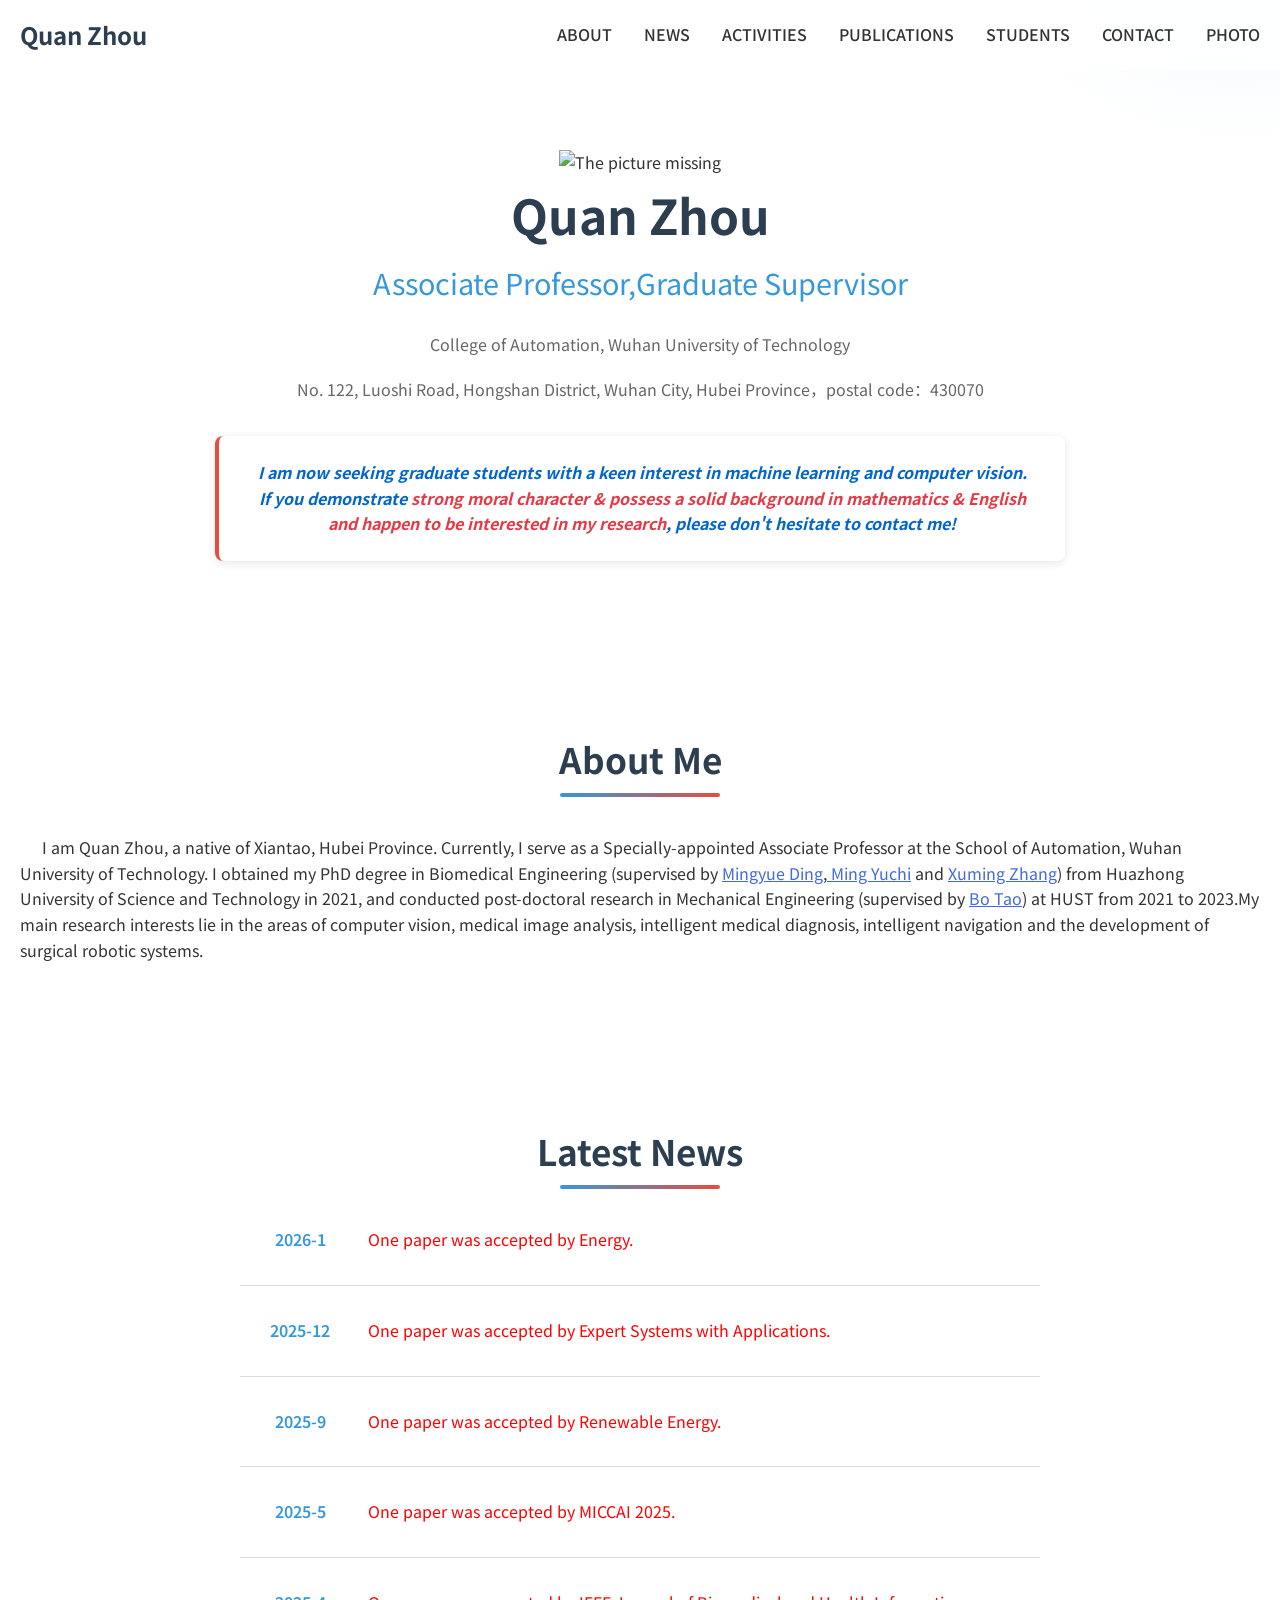
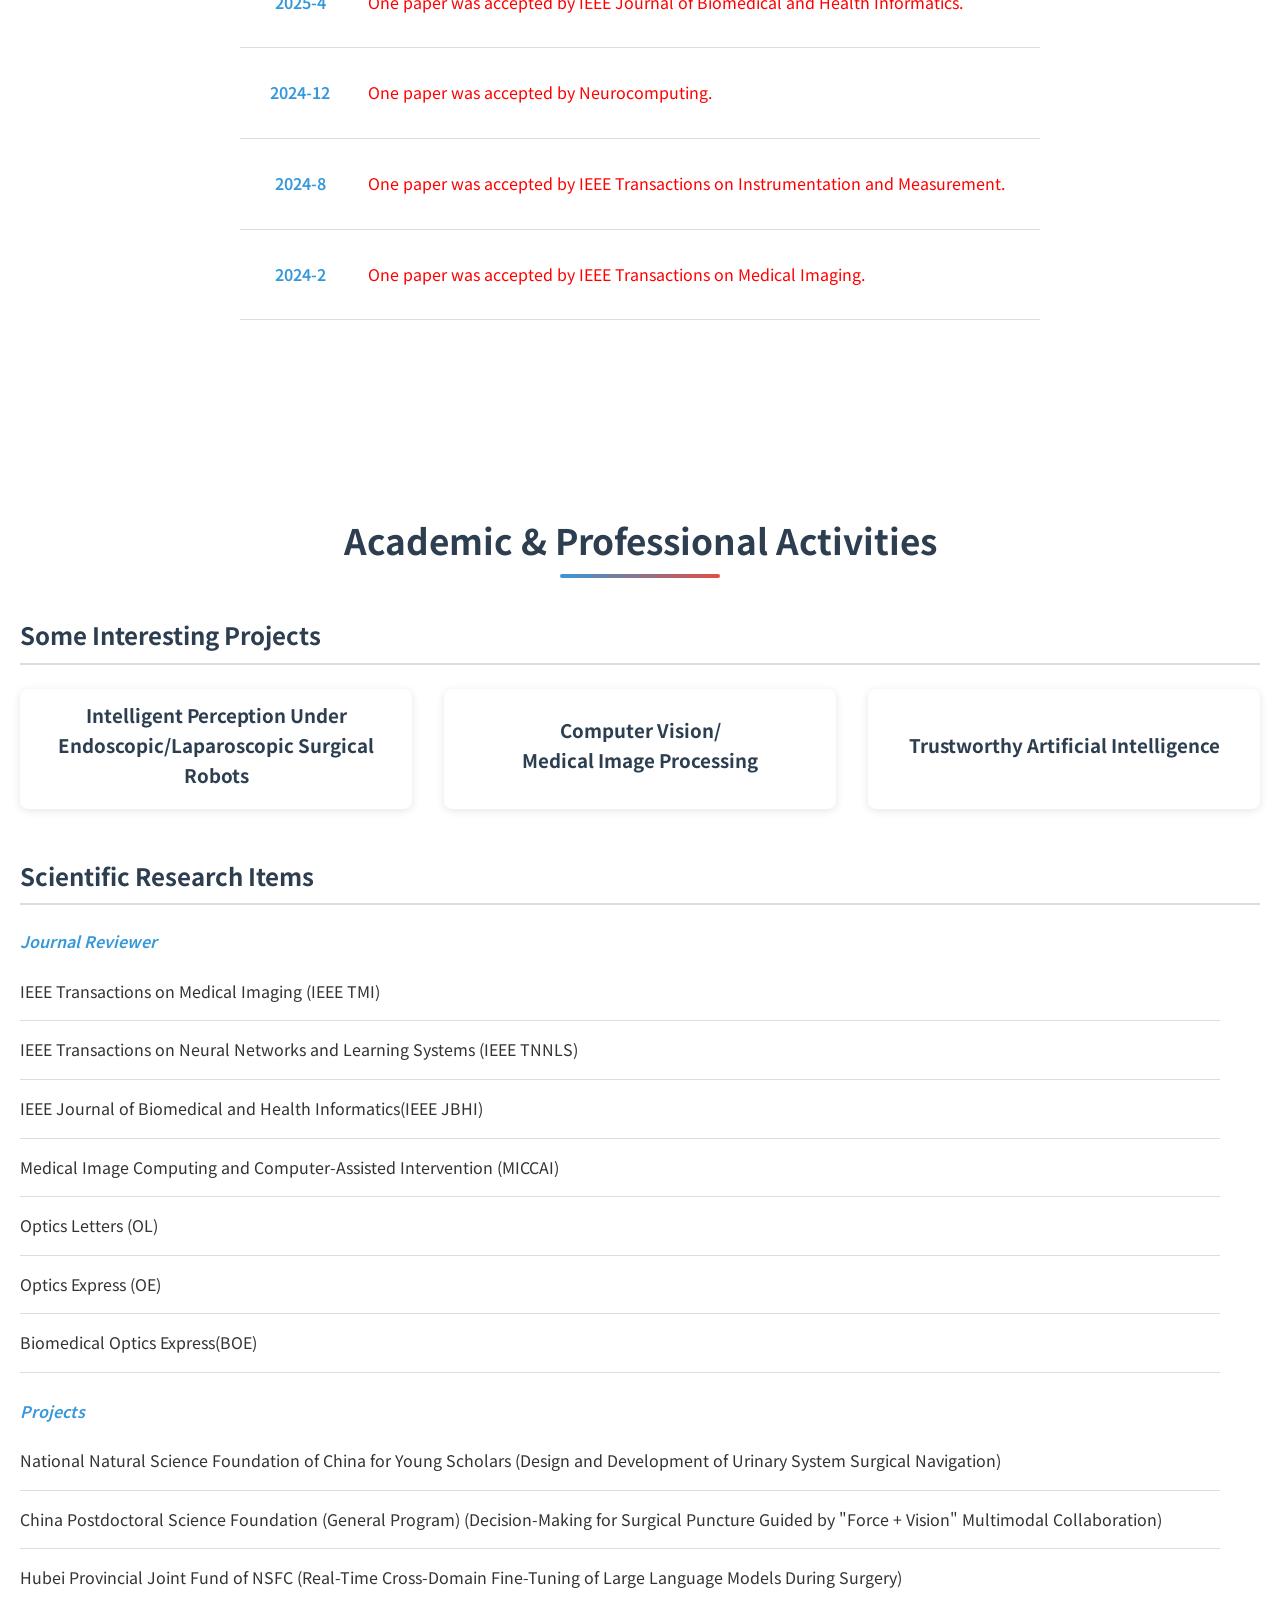
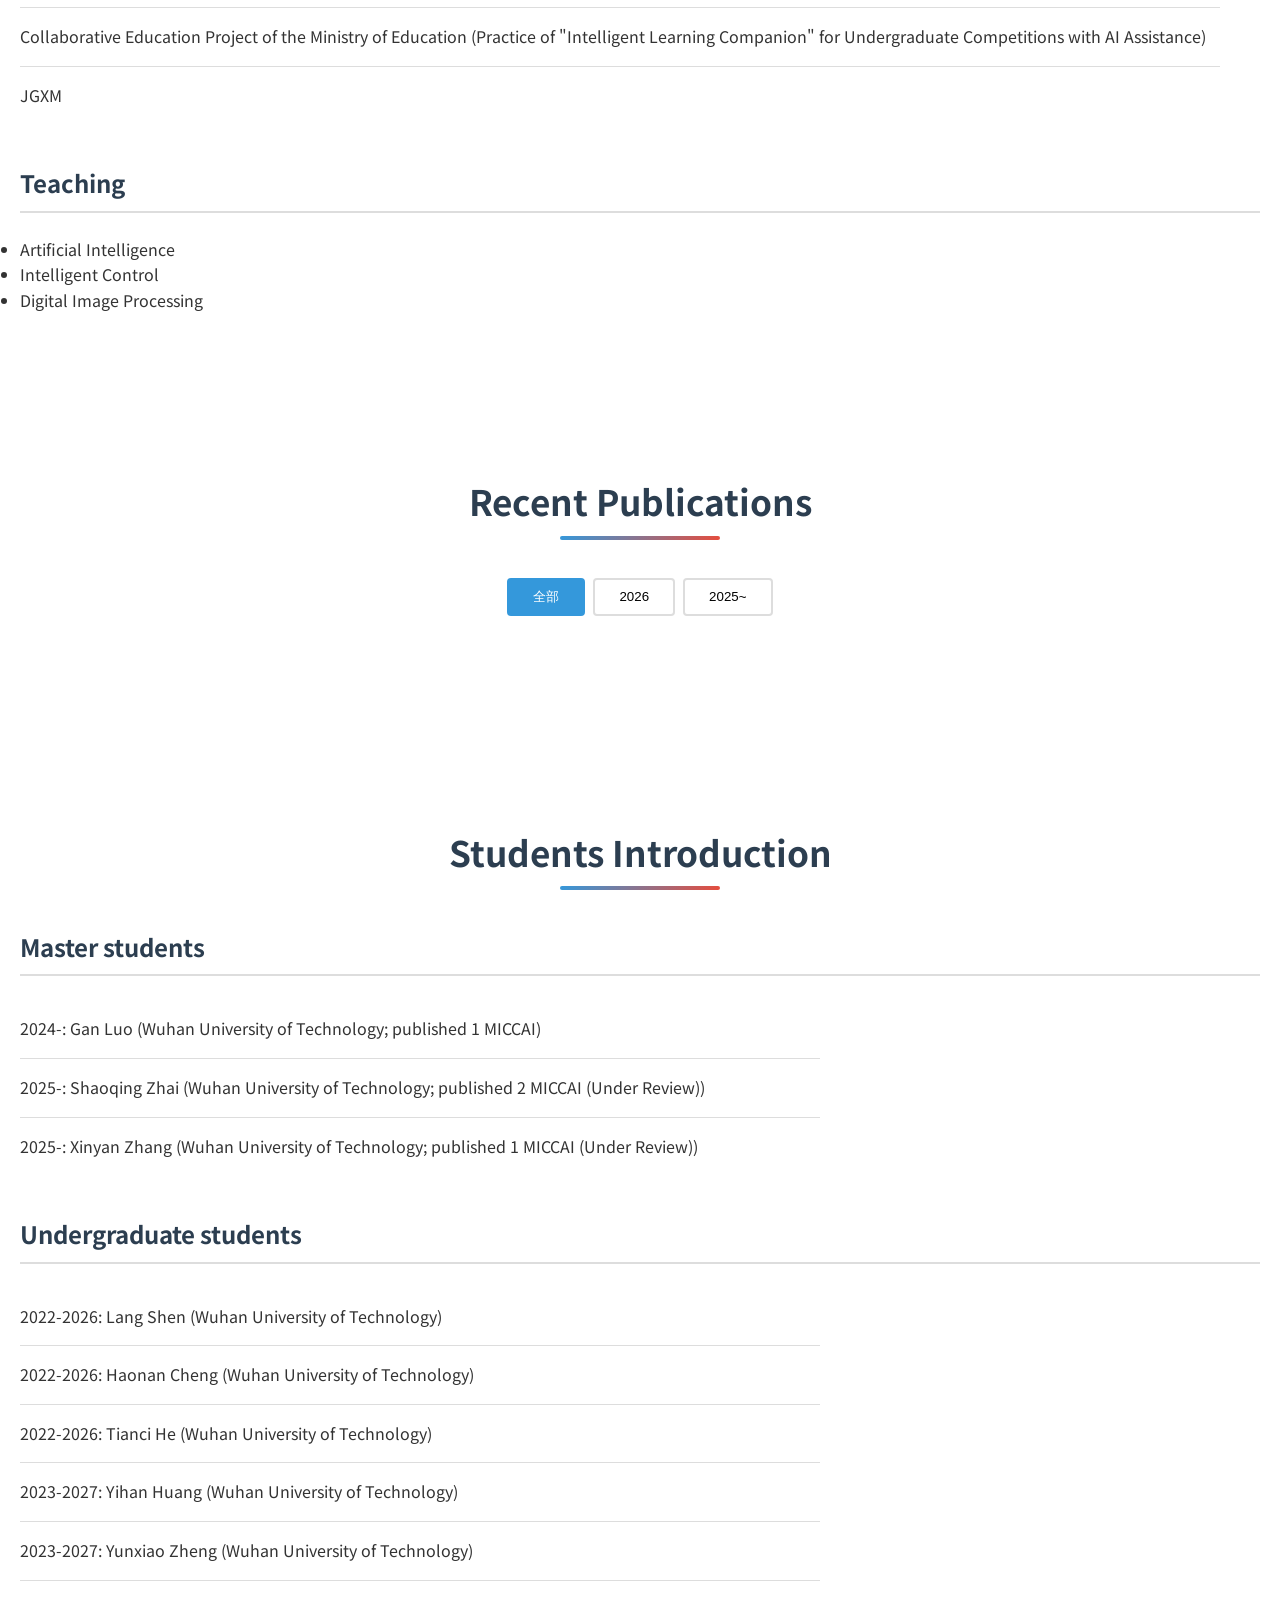
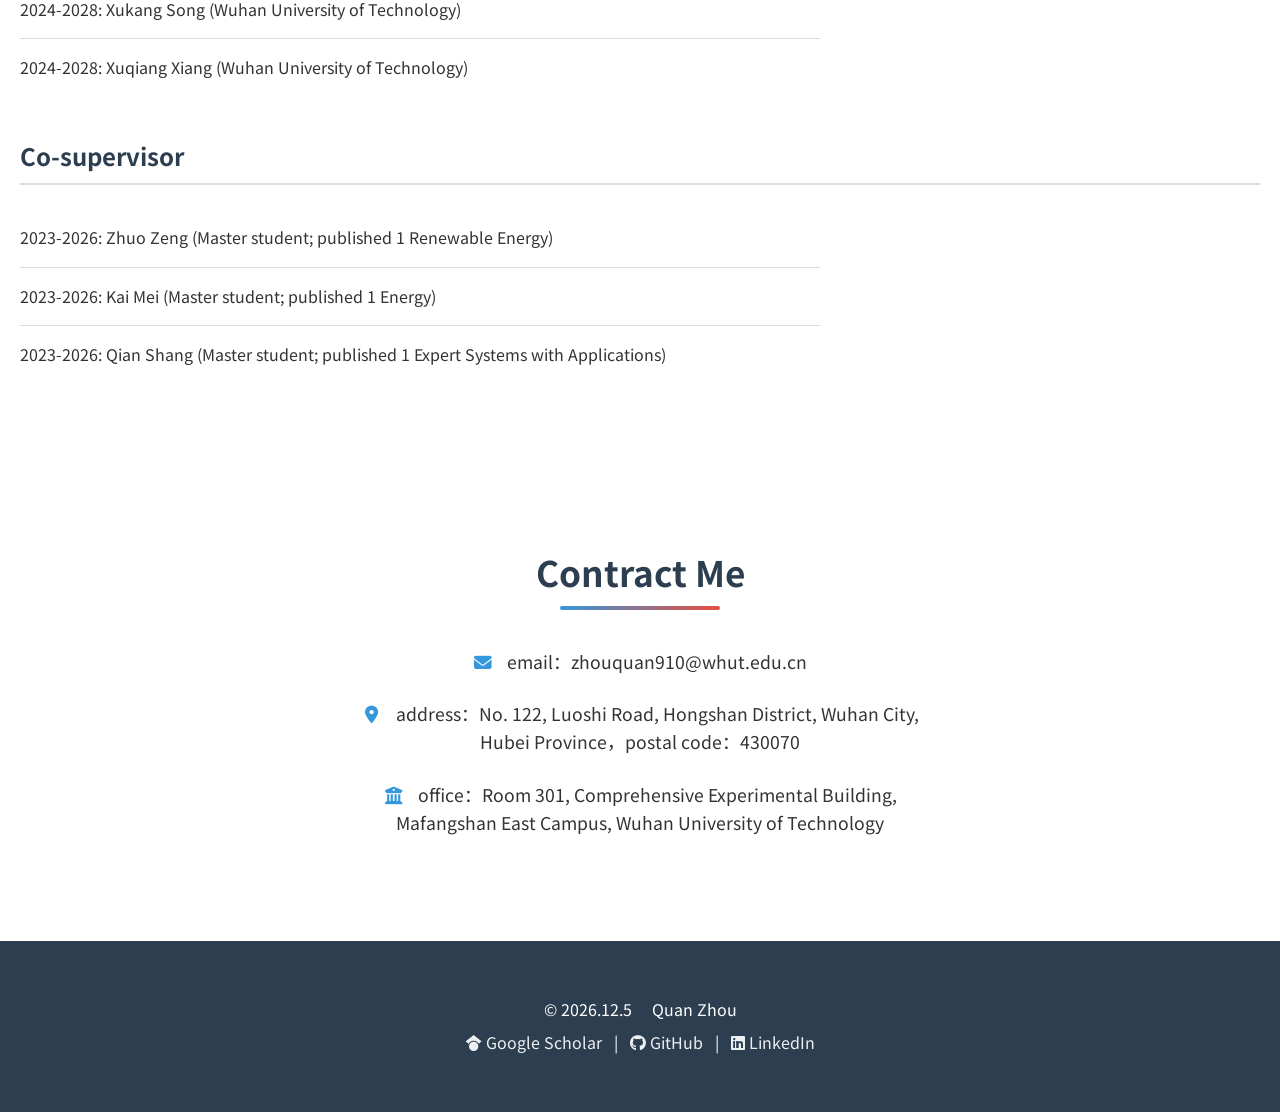
==== myhtml.html @ 2dcffbde "Add files via upload" ====
<!DOCTYPE html>
<html lang="zh-CN">
<head>
    <meta charset="UTF-8">
    <meta name="keywords" content="周权, 武汉理工大学, 周权主页, Quan Zhou, Zhou Quan, machine learning, HUST, Wuhan University of Technology">
    <meta name="description" content="Quan Zhou's home page">
    <meta name="viewport" content="width=device-width, initial-scale=1.0">
    <title>Quan Zhou(周权的个人主页，武汉理工大学) - Homepage</title>
    <link rel="stylesheet" href="style.css">
    <link rel="stylesheet" href="https://cdnjs.cloudflare.com/ajax/libs/font-awesome/6.4.0/css/all.min.css">
    <link href="https://fonts.googleapis.com/css2?family=Noto+Sans+SC:wght@300;400;500;700&family=Source+Sans+Pro:wght@300;400;600&display=swap" rel="stylesheet">
</head>
<body>
    <!-- 顶部导航 -->
    <nav class="navbar">
        <div class="container">
            <a href="#" class="logo">Quan Zhou</a>
            <ul class="nav-links">
                <li><a href="#about">ABOUT</a></li>
                <li><a href="#news">NEWS</a></li>
                <li><a href="#activities">ACTIVITIES</a></li>
                <li><a href="#publications">PUBLICATIONS</a></li>
                <li><a href="#students">STUDENTS</a></li>
                <li><a href="#contact">CONTACT</a></li>
                <li><a href="photo.html" >PHOTO</a></li> 
                <!-- 若需要新开页面窗口，则添加target="_blank"在上一行<a href="photo.html" xxxxxx> 位置-->
            </ul>
            <button class="mobile-menu-btn">
                <i class="fas fa-bars"></i>
            </button>
        </div>
    </nav>

    <!-- 页面头部横幅 -->
    <header class="hero">
        <div class="container">
            <div class="Portrait"><img src="/photo/Zq.png" alt="The picture missing"></div>
            <h1>Quan Zhou</h1>
            <h2>Associate Professor,Graduate Supervisor</h2>
            <p class="affiliation">
                College of Automation, Wuhan University of Technology
            </p>
            <p class="address">
                No. 122, Luoshi Road, Hongshan District, Wuhan City, Hubei Province，postal code：430070
            </p>
            <p class="call-for-students">
                I am now seeking graduate students with a keen interest in machine learning and computer vision. <br>
             If you demonstrate <span class="highlight-text">strong moral character & possess a solid background in mathematics & English and happen to be interested in my research</span>, 
             please don't hesitate to contact me!
            </p>
        </div>
    </header>

    <!-- 关于模块 -->
    <section id="about" class="section">
        <div class="container">
            <h2 class="section-title">About Me</h2>
            <div class="about-content">
                <p style="text-indent: 1.4em">I am Quan Zhou, a native of Xiantao, Hubei Province. Currently, I serve as a Specially-appointed Associate Professor at the School of Automation, Wuhan University of Technology. I obtained my PhD degree in Biomedical Engineering (supervised by <span class="supervisor-link"><a href="http://faculty.hust.edu.cn/MINGYUEDING/zh_CN/index.htm" target="_blank">Mingyue Ding</a></span>,<span class="supervisor-link"><a  href="http://faculty.hust.edu.cn/yuchiming/zh_CN/index.htm" target="_blank"> Ming Yuchi</a></span> and <span class="supervisor-link"><a href="http://faculty.hust.edu.cn/zhangxuming/zh_CN/index.htm" target="_blank">Xuming Zhang</a></span>) from Huazhong University of Science and Technology in 2021, and conducted post-doctoral research in Mechanical Engineering (supervised by <span class="supervisor-link"><a href="https://mse.hust.edu.cn/info/1142/1328.htm" target="_blank">Bo Tao</a></span>) at HUST from 2021 to 2023.My main research interests lie in the areas of computer vision, medical image analysis, intelligent medical diagnosis, intelligent navigation and the development of surgical robotic systems.</p>
            </div>
        </div>
    </section>

    <!-- 新闻模块 -->
    <section id="news" class="section">
        <div class="container">
            <h2 class="section-title">Latest News</h2>
            <div class="timeline">
                <div class="timeline-item">
                    <div class="timeline-date">2026-1</div>
                    <div class="timeline-content">One paper was accepted by Energy.</div>
                </div>
               
                <div class="timeline-item">
                    <div class="timeline-date">2025-12</div>
                    <div class="timeline-content">One paper was accepted by Expert Systems with Applications.</div>
                </div>
               
                <div class="timeline-item">
                    <div class="timeline-date">2025-9</div>
                    <div class="timeline-content">One paper was accepted by Renewable Energy.</div>
                </div>

                <div class="timeline-item">
                    <div class="timeline-date">2025-5</div>
                    <div class="timeline-content">One paper was accepted by MICCAI 2025. </div>
                </div>

                <div class="timeline-item">
                    <div class="timeline-date">2025-4</div>
                    <div class="timeline-content">One paper was accepted by IEEE Journal of Biomedical and Health Informatics. </div>
                </div>

                <div class="timeline-item">
                    <div class="timeline-date">2024-12</div>
                    <div class="timeline-content"> One paper was accepted by Neurocomputing.</div>         
                </div>      

                <div class="timeline-item">
                    <div class="timeline-date">2024-8</div>
                    <div class="timeline-content">One paper was accepted by IEEE Transactions on Instrumentation and Measurement.</div>
                </div>

                <div class="timeline-item">
                    <div class="timeline-date">2024-2</div>
                    <div class="timeline-content">One paper was accepted by IEEE Transactions on Medical Imaging. </div>
                </div>
                <!-- 更多新闻项 -->
            </div>
        </div>
    </section>

    <!-- 活动模块 --><!-- 往研究项目上添加百度百科超链接 --> 
    <section id="activities" class="section">
        <div class="container">
            <h2 class="section-title">Academic & Professional Activities</h2>
            <!-- 研究项目模块 -->
            <h3 class="subsection-title">Some Interesting Projects</h3>
            <div class="project-list">
                <div class="project-item">
                    <h3>Intelligent Perception Under Endoscopic/Laparoscopic Surgical Robots</h3>
                </div>
                <div class="project-item">
                    <h3>Computer Vision/<br>Medical Image Processing</h3>
                </div>
                <div class="project-item">
                    <h3>Trustworthy Artificial Intelligence</h3>
                </div>
            </div>
            <!-- 科学研究活动 -->
            <h3 class="subsection-title">Scientific Research Items</h3>
            <ul class="project-grants">
                <em>Journal Reviewer </em>
                <li> IEEE Transactions on Medical Imaging (IEEE TMI)  </li>
                <li> IEEE Transactions on Neural Networks and Learning Systems (IEEE TNNLS) </li>
                <li> IEEE Journal of Biomedical and Health Informatics(IEEE JBHI)</li>
                <li> Medical Image Computing and Computer-Assisted Intervention (MICCAI) </li>
                <li>Optics Letters (OL) </li>
                <li> Optics Express (OE) </li>
                <li> Biomedical Optics Express(BOE)</li>
                <br>
                <em>Projects</em>
                <li> National Natural Science Foundation of China for Young Scholars (Design and Development of Urinary System Surgical Navigation)</li>
                <li> China Postdoctoral Science Foundation (General Program) (Decision-Making for Surgical Puncture Guided by "Force + Vision" Multimodal Collaboration)</li>
                <li> Hubei Provincial Joint Fund of NSFC (Real-Time Cross-Domain Fine-Tuning of Large Language Models During Surgery)</li>
                <li> Collaborative Education Project of the Ministry of Education (Practice of "Intelligent Learning Companion" for Undergraduate Competitions with AI Assistance) </li>
                <li> JGXM</li>       
                <!-- 更多项目 -->
            </ul>
            <!-- 教学活动 -->       
            <h3 class="subsection-title">Teaching</h3>
            <ul class="teaching-activities">
                <li>Artificial Intelligence</li>
                <li>Intelligent Control</li>
                <li>Digital Image Processing</li>
                <!-- 更多教学活动 -->
            </ul>
        </div>
    </section>

    <!-- 出版物模块 -->
    <section id="publications" class="section">
        <div class="container">
            <h2 class="section-title">Recent Publications</h2>
            
            <!-- 年份筛选器 -->
            <div class="year-filter">
                <button class="year-btn active" data-year="all">全部</button>
                <button class="year-btn" data-year="2026">2026</button>
                <!-- <button class="year-btn" data-year="2025">2025</button> -->
                <!-- <button class="year-btn" data-year="2024">2024</button> -->
                <!-- <button class="year-btn" data-year="2023">2023</button> -->
                <button class="year-btn" data-year="2025~">2025~</button>
            </div>
            
            <!-- 出版物列表 -->
            <!-- <div class="publications-list">
                <div class="publication-item" data-year="2026">
                   <img src="background1.png" alt="The picture missing">
                   <span class="pubication-content">
                    <h3 class="publication-title">
                        Anchor-Sharing and Clusterwise Contrastive Network for Multiview Representation Learning
                    </h3>
                    <p class="publication-authors">
                        Weiqing Yan, Yuanyang Zhang, <strong>Chang Tang*</strong>, Wujie Zhou, Weisi Lin
                    </p>
                    <p class="publication-venue">
                        IEEE Transactions on Neural Networks and Learning Systems, 2024.
                    </p>
                    <a href="#" class="publication-link">[CODE]</a>
                   </span>
                </div> -->
                <!-- 更多出版物 -->
            </div>
        </div>
    </section>
    <!-- 学生信息 -->
     <section id="students" class="section">
        <div class="container">
            <h2 class="section-title">Students Introduction</h2>
            <h3 class="subsection-title">Master students</h3>
            <ul class="students-inform">
                <li>2024-: Gan Luo (Wuhan University of Technology; published 1 MICCAI)</li>
                <li>2025-: Shaoqing Zhai (Wuhan University of Technology; published 2 MICCAI (Under Review))</li>
                <li>2025-: Xinyan Zhang (Wuhan University of Technology; published 1 MICCAI (Under Review))</li>
            </ul>

            <h3 class="subsection-title">Undergraduate students</h3>
            <ul class="students-inform">
                <li>2022-2026: Lang Shen (Wuhan University of Technology)</li>
                <li>2022-2026: Haonan Cheng (Wuhan University of Technology)</li>
                <li>2022-2026: Tianci He (Wuhan University of Technology)</li>
                <li>2023-2027: Yihan Huang (Wuhan University of Technology)</li>
                <li>2023-2027: Yunxiao Zheng (Wuhan University of Technology)</li>
                <li>2024-2028: Xukang Song (Wuhan University of Technology)</li>
                <li>2024-2028: Xuqiang Xiang (Wuhan University of Technology)</li>
            </ul>

            <h3 class="subsection-title">Co-supervisor</h3>
            <ul class="students-inform">
                <li>2023-2026: Zhuo Zeng (Master student; published 1 Renewable Energy)</li>
                <li>2023-2026: Kai Mei (Master student; published 1 Energy)</li>
                <li>2023-2026: Qian Shang (Master student; published 1 Expert Systems with Applications)</li>
            </ul>

        </div>
     </section>
    <!-- 联系信息 -->
    <section id="contact" class="section">
        <div class="container">
            <h2 class="section-title">Contract Me</h2>
            <div class="contact-info">
                <p><i class="fas fa-envelope"></i> email：zhouquan910@whut.edu.cn</p>
                <p><i class="fas fa-map-marker-alt"></i> address：No. 122, Luoshi Road, Hongshan District, Wuhan City, Hubei Province，postal code：430070</p>
                <p><i class="fas fa-university"></i> office：Room 301, Comprehensive Experimental Building, Mafangshan East Campus, Wuhan University of Technology</p>
            </div>
        </div>
    </section>

    <!-- 页脚 -->
    <footer class="footer">
        <div class="container">
            <p>&copy; <span id="currentDate" style="margin-right: 1.0rem;"></span> Quan Zhou</p>
            <p class="footer-links"> 
                <a href="#"><i class="fab fa-google-scholar"></i> Google Scholar</a> |
                <a href="#"><i class="fab fa-github"></i> GitHub</a> |
                <a href="#"><i class="fab fa-linkedin"></i> LinkedIn</a>
            </p>
        </div>
    </footer>

    <script src="script.js"></script>
</body>
</html>
---- style.css ----
/* 基础重置 */
* {
    margin: 0;
    padding: 0;
    box-sizing: border-box;
}

:root {
    --primary-color: #2c3e50;
    --secondary-color: #3498db;
    --secondary-gradient: linear-gradient(135deg, #3498db, #e74c3c);/*#5faee3 */
    --accent-color: #e74c3c;
    --light-color: #ecf0f1;
    --dark-color: #2c3e50;
    --text-color: #333;
    --text-light: #666;
    --border-color: #ddd;
    --shadow: 0 2px 10px rgba(0,0,0,0.1);
    --transition: all 0.3s ease;
}

body {
    font-family: 'Noto Sans SC', 'Source Sans Pro', sans-serif;
    line-height: 1.6;
    color: var(--text-color);
   /* background-color: #fafcff;
    background-image: 
    radial-gradient(circle at 20% 30%, rgba(52, 152, 219, 0.03) 2px, transparent 2px),
    radial-gradient(circle at 80% 70%, rgba(52, 152, 219, 0.03) 2px, transparent 2px);
    background-size: 50px 50px, 80px 80px;
    background-attachment: fixed;*/
    background: url('/photo/background2.jpeg') no-repeat center center fixed;
    background-size: cover;
    background-color: rgba(255,255,255,0.8); /* 白色半透明层，避免图片过亮影响文字 */
    background-blend-mode: overlay;
}

.container {
    max-width: 1300px;
    margin: 0 auto;
    padding: 0 20px;
} 

/* 导航栏 */
.navbar {
    background-color: rgba(255,255,255,0.85);;
    backdrop-filter: blur(8px); /* 毛玻璃效果 */
    box-shadow: var(--shadow);
    position: fixed;
    width: 100%;
    top: 0;
    z-index: 1000;
}

.navbar .container {
    display: flex;
    justify-content: space-between;
    align-items: center;
    padding: 1rem 20px;
}

.logo {
    font-size: 1.5rem;
    font-weight: 700;
    color: var(--primary-color);
    text-decoration: none;
}

.nav-links {
    display: flex;
    list-style: none;
}

.nav-links li {
    margin-left: 2rem;
}

.nav-links a {
    text-decoration: none;
    color: var(--text-color);
    font-weight: 500;
    transition: var(--transition);
}

.nav-links a:hover {
    color: var(--secondary-color);
}

.mobile-menu-btn {
    display: none;
    background: none;
    border: none;
    font-size: 1.5rem;
    cursor: pointer;
    color: var(--primary-color);
}
/*自我介绍区域*/
.about-context{
    max-width: 800px;
    margin: 0 auto;
    padding: 2rem;
    background-color: white;
    border-radius: 8px;
    box-shadow: var(--shadow);
    font-size: 1.1rem;
    line-height: 1.8;
}

.supervisor-link a:link{
     color: #4169E1;
     text-decoration: underline;
}

.supervisor-link a:visited{
     color: #4169E1;
     text-decoration: underline;
}

.supervisor-link a:hover{
     color: #FF0000;
}

.supervisor-link a:active{
     color: #0000EE;
}

/* 英雄区域 */
.hero {
    padding: 150px 0  90px ;
    /* background: linear-gradient(135deg, #f0f5ff 0%, #e6f0fa 100%); */
    background: url('/photo/background1.png') no-repeat center center fixed;
    background-size: cover;
    background-color: rgba(255,255,255,0.6); /* 白色半透明层，避免图片过亮影响文字 */
    background-blend-mode: overlay;
    text-align: center;
}

.hero::before {
    content: '';
    position: absolute;
    top: -50%;
    right: -20%;
    width: 600px;
    height: 600px;
    background: radial-gradient(circle, rgba(52,152,219,0.1) 0%, transparent 70%);
    border-radius: 50%;
    z-index: 0;
}

.hero .container {
    position: relative;
    z-index: 1;
}

.hero h1 {
    font-size: 3rem;
    margin-bottom: 0.5rem;
    color: var(--primary-color);
}

.hero h2 {
    font-size: 1.8rem;
    color: var(--secondary-color);
    margin-bottom: 1.5rem;
    font-weight: 400;
}

.affiliation, .address {
    margin: 1rem 0;
    color: var(--text-light);
    line-height: 1.8;
}

.call-for-students {
    max-width: 850px;
    margin: 2rem auto 0;
    padding: 1.5rem;
    background-color: white;
    border-radius: 8px;
    box-shadow: var(--shadow);
    font-style: italic;
    border-left: 4px solid var(--accent-color);
    color:#0066cc;
    font-weight: bold;
}

.highlight-text{
    color: #e63946;
    font-weight: bold;
}

/* 通用区块样式 */
.section {
    padding: 80px 0;
}

.section:nth-child(even) {
     background-color: /*#f9f9f9;*/rgba(255,255,255,0.8)
}

.section-title {
    font-size: 2.2rem;
    color: var(--primary-color);
    margin-bottom: 3rem;
    text-align: center;
    position: relative;
}

.section-title::after {
    content: '';
    position: absolute;
    bottom: -10px;
    left: 50%;
    transform: translateX(-50%);
    width: 160px;
    height: 4px;
    background: var(--secondary-gradient);
    border-radius: 2px;
}

.subsection-title {
    font-size: 1.5rem;
    margin: 2.5rem 0 1.5rem;
    color: var(--primary-color);
    padding-bottom: 0.5rem;
    border-bottom: 2px solid var(--border-color);
}

/* 时间线样式 */
.timeline {
    max-width: 800px;
    margin: 0 auto;
}

.timeline-item {
    display: flex;
    margin-bottom: 2rem;
    padding-bottom: 2rem;
    border-bottom: 1px solid var(--border-color);
    gap: 0.5rem;
}

.timeline-date {
    flex: 0 0 120px;
    font-weight: 600;
    color: var(--secondary-color);
    text-align: center;
}

.timeline-content {
    flex: 1;
    color: #FF0000;
}

/* 项目列表 */
.project-list {
    display: grid;
    grid-template-columns: repeat(auto-fit, minmax(300px, 1fr));
    gap: 2rem;
    margin-bottom: 3rem;
}

.project-item {
    background: white;
    padding: 2rem;
    border-radius: 8px;
    box-shadow: var(--shadow);
    transition: var(--transition);
    text-align: center; /* 文字本身水平居中 */
    display: flex;      /* 开启flex布局 */
    flex-direction: column; /* 子元素垂直排列 */
    justify-content: center; /* 垂直方向居中 */
    align-items: center; /* 水平方向再次兜底（可选） */
    height: 120px; /* 需设置固定高度，否则垂直居中无效果 */
}

.project-item:hover {
    transform: translateY(-5px);
    box-shadow: 0 5px 15px rgba(0,0,0,0.1);
}

.project-item h3 {
    color: var(--primary-color);
    margin-bottom: 0.5rem;
}

.project-grants {
    list-style: none;
    max-width: 1200px;
}

.project-grants em {
    display: block;
    /* font-style: normal; */
    color: var(--secondary-color);
    margin-bottom: 0.5rem;
    font-weight: 600;
}

.project-grants li {
    padding: 1rem 0;
    border-bottom: 1px solid var(--border-color);
}

.project-grants li:last-child {
    border-bottom: none;
}

/* 出版物样式 */
.year-filter {
    display: flex;
    justify-content: center;
    margin-bottom: 3rem;
    flex-wrap: wrap;
    gap: 0.5rem;
}

.year-btn {
    padding: 0.5rem 1.5rem;
    background: white;
    border: 2px solid var(--border-color);
    border-radius: 4px;
    cursor: pointer;
    transition: var(--transition);
    font-weight: 500;
}

.year-btn:hover,
.year-btn.active {
    background-color: var(--secondary-color);
    color: white;
    border-color: var(--secondary-color);
}

.publications-list {
    max-width: 1500px;
    margin: 0 auto;
}

.publication-item {
    display: flex;
    align-items: flex-start;
    gap: 25px;
    margin-bottom: 2.5rem;
    background: white;
    padding: 2rem;
    border-radius: 8px;
    box-shadow: var(--shadow);
    border-left: 4px solid var(--secondary-color);
    transition: var(--transition);
}
.publication-item img {
    flex: left;
    max-width: 360px;
    height: auto;
    border-radius: 4px;
    object-fit: contain;
    box-shadow: 0 3px 8px rgba(0,0,0,0.1);
}

.publication-item:hover {
    box-shadow: 0 5px 15px rgba(0,0,0,0.1);
}

.publication-content {
    flex: 1;
    min-width: 0;
    display: flex;
    flex-direction: column;
    gap: 8px; /* 控制标题、作者、期刊、链接之间的间距 */
}

.publication-title {
    font-size: 1.2rem;
    margin:0;
    color: var(--primary-color);
    line-height: 1.4;
}

.publication-authors {
    color: var(--text-light);
    margin: 0;
    font-style: italic;
}

.publication-venue {
    color: var(--text-light);
    margin: 0;
}

.publication-link {
    position: relative;
    display: inline-block;
    color: var(--secondary-color);
    text-decoration: none;
    font-weight: 500;
    align-self: flex-start; /* 让链接靠左，不会拉伸 */
    margin-top: 4px; /* 可以额外增加一点上边距，或者用gap控制 */
}
.publication-link::after {
    content: '';
    position: absolute;
    bottom: -2px;
    left: 0;
    width: 0;
    height: 2px;
    background: var(--secondary-gradient);
    transition: width 0.3s ease;
}

.publication-link:hover {
    text-decoration: underline;
}

/* 联系信息 */
.contact-info {
    max-width: 600px;
    margin: 0 auto;
    text-align: center;
}

.contact-info p {
    margin: 1.5rem 0;
    font-size: 1.1rem;
}

.contact-info i {
    margin-right: 10px;
    color: var(--secondary-color);
    width: 20px;
}

/* 页脚 */
.footer {
    background-color: var(--primary-color);
    color: white;
    padding: 3rem 0;
    text-align: center;
}

.footer p {
    margin: 0.5rem 0;
}

.footer-links a {
    color: var(--light-color);
    text-decoration: none;
    margin: 0 0.5rem;
    transition: var(--transition);
}

.footer-links a:hover {
    color: var(--secondary-color);
}
.students-inform {
    list-style: none;
    max-width: 800px;
}

.students-inform li {
    padding: 1rem 0;
    border-bottom: 1px solid var(--border-color);
}

.students-inform li:last-child {
    border-bottom: none;
}
/* 响应式设计 */
@media (max-width: 768px) {
    .nav-links {
        display: none;
        position: absolute;
        top: 100%;
        left: 0;
        width: 100%;
        background-color: white;
        flex-direction: column;
        box-shadow: var(--shadow);
        padding: 1rem 0;
    }
    
    .nav-links.active {
        display: flex;
    }
    
    .nav-links li {
        margin: 0;
        text-align: center;
    }
    
    .nav-links a {
        display: block;
        padding: 1rem;
    }
    
    .mobile-menu-btn {
        display: block;
    }
    
    .hero h1 {
        font-size: 2.2rem;
    }
    
    .hero h2 {
        font-size: 1.4rem;
    }
    
    .section-title {
        font-size: 1.8rem;
    }
    
    .timeline-item {
        flex-direction: column;
    }
    
    .timeline-date {
        margin-bottom: 0.5rem;
    }
    
    .project-list {
        grid-template-columns: 1fr;
    }
     .publication-item {
        flex-direction: column;
        gap: 15px;
        padding: 1.5rem;
    }
    
    .publication-item img {
        flex:none;
        max-width: 100%;
        width: 100%;
        height: auto;
        max-height: 200px;
        object-fit:scale-down;
    }

    .publication-content {
        width: 100%;
        gap: 6px; /* 移动端可以调整内部间距 */
    }
    .publication-title {
        font-size: 1.1rem;
    }
}
    /* 针对更小屏幕（手机竖屏）的进一步调整 */
@media (max-width: 480px) {
    .publication-item {
        padding: 1rem;
    }
    
    .publication-item img {
        max-height: 200px;       /* 进一步限制图片高度 */
    }
}
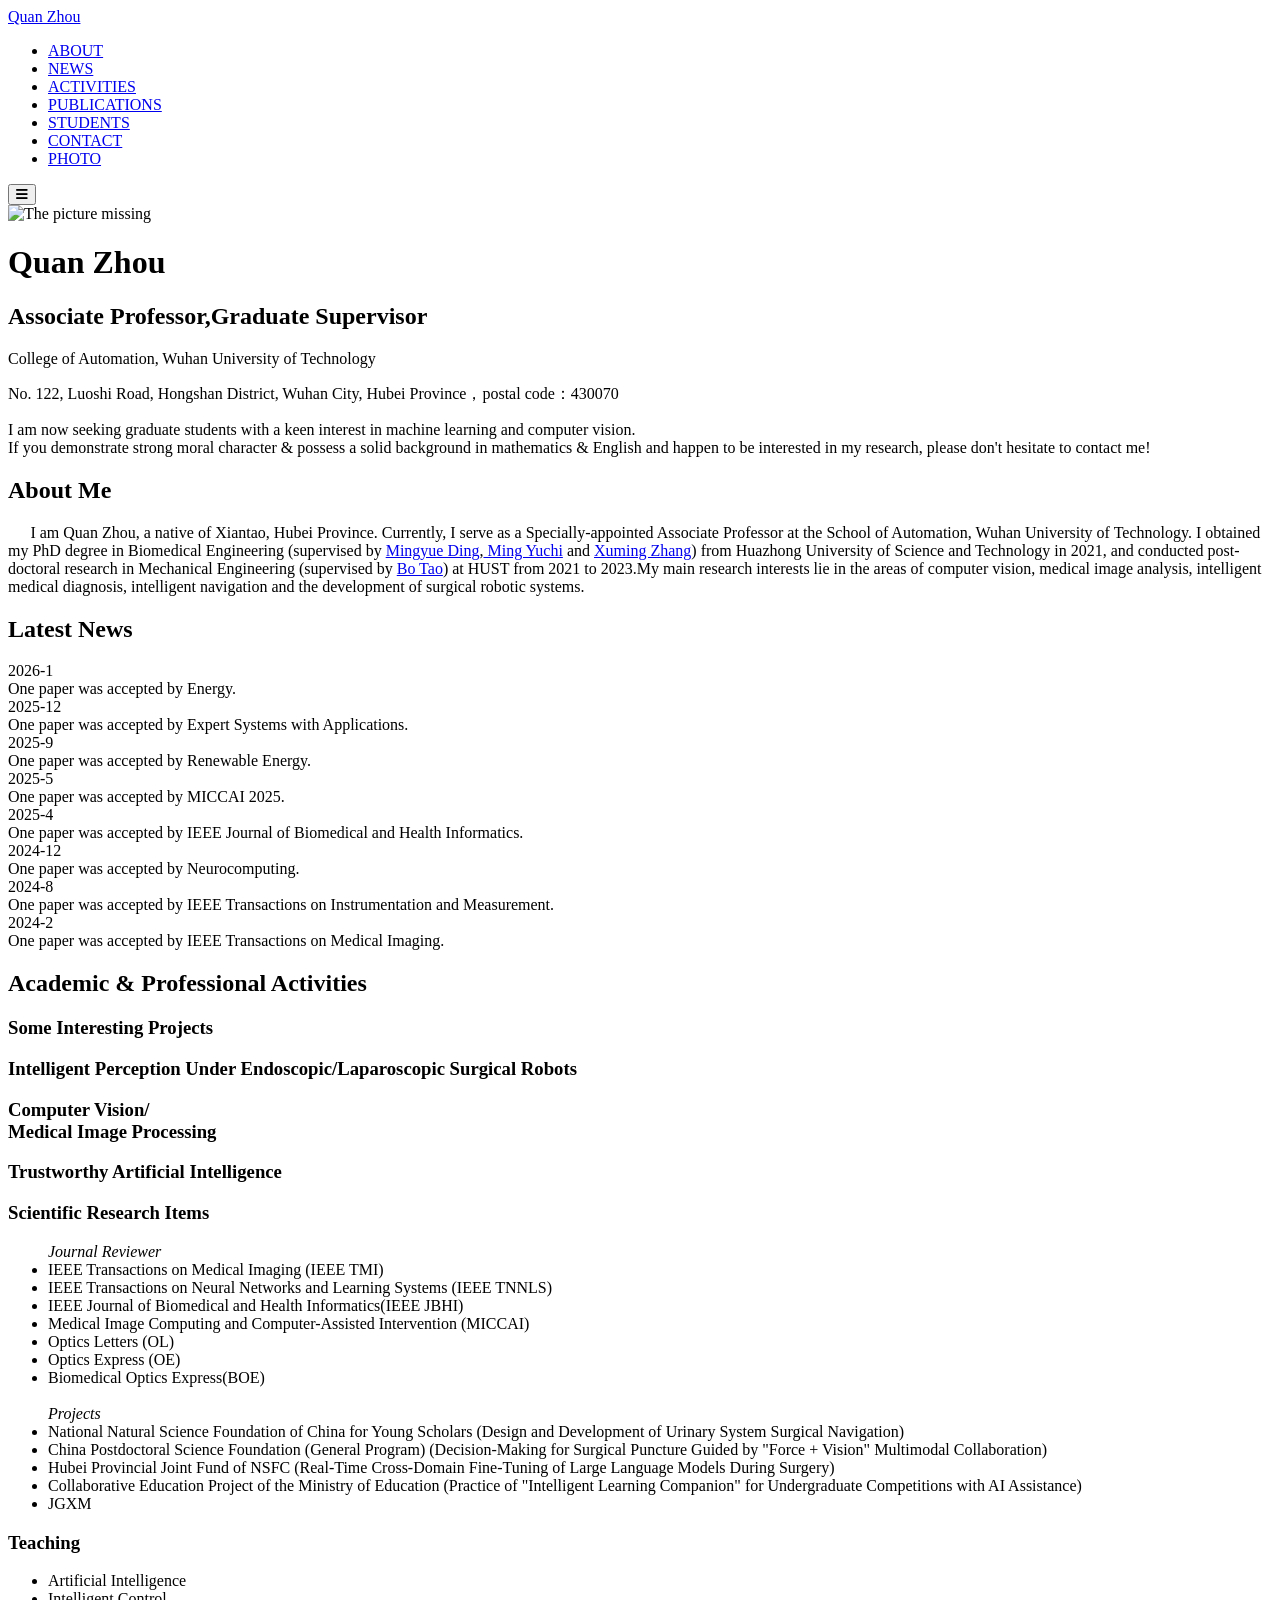
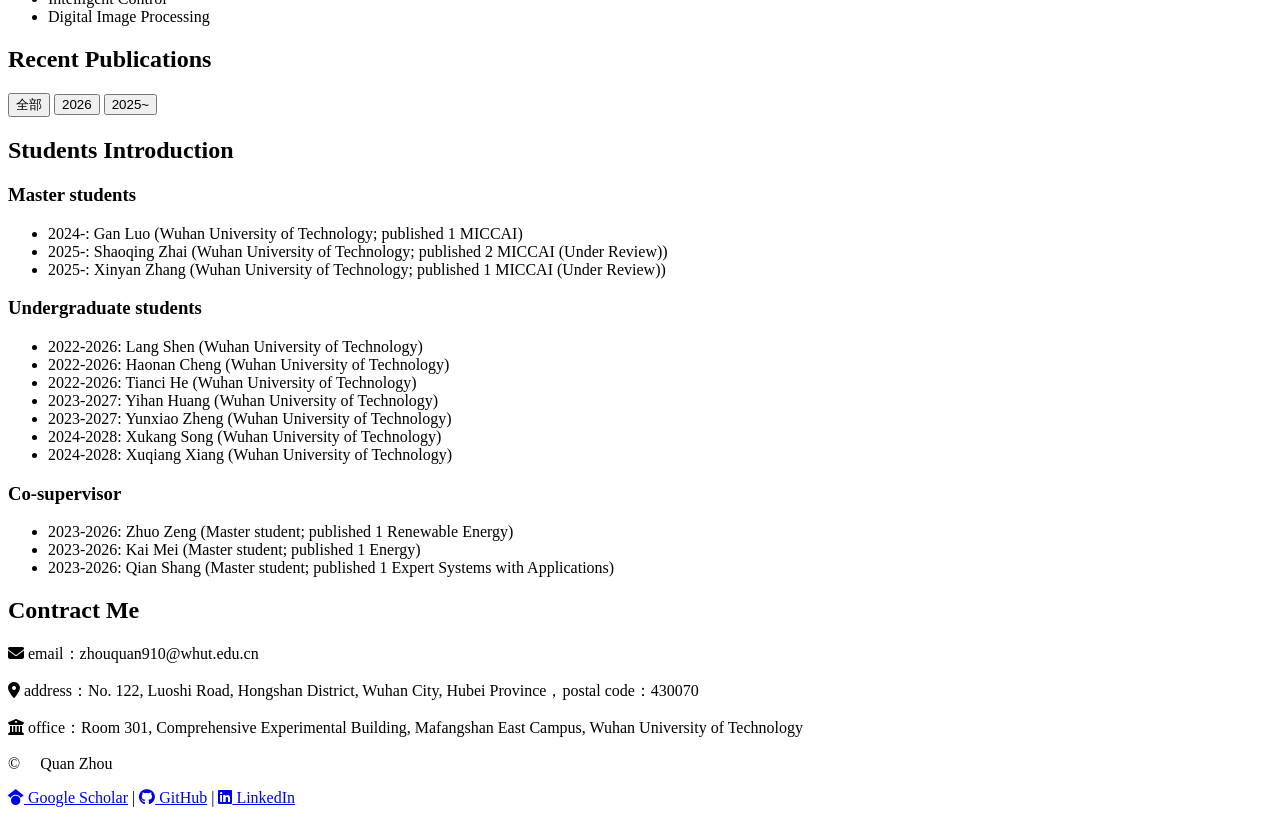
==== commit 44ac601a: "Fix HTML encoding issues and update file paths" ====
--- a/myhtml.html
+++ b/myhtml.html
@@ -6,7 +6,7 @@
     <meta name="description" content="Quan Zhou's home page">
     <meta name="viewport" content="width=device-width, initial-scale=1.0">
     <title>Quan Zhou(周权的个人主页，武汉理工大学) - Homepage</title>
-    <link rel="stylesheet" href="style.css">
+    <link rel="stylesheet" href="myweb/style.css">
     <link rel="stylesheet" href="https://cdnjs.cloudflare.com/ajax/libs/font-awesome/6.4.0/css/all.min.css">
     <link href="https://fonts.googleapis.com/css2?family=Noto+Sans+SC:wght@300;400;500;700&family=Source+Sans+Pro:wght@300;400;600&display=swap" rel="stylesheet">
 </head>
@@ -249,6 +249,6 @@
         </div>
     </footer>
 
-    <script src="script.js"></script>
+    <script src="myweb/script.js"></script>
 </body>
-</html>+</html>
